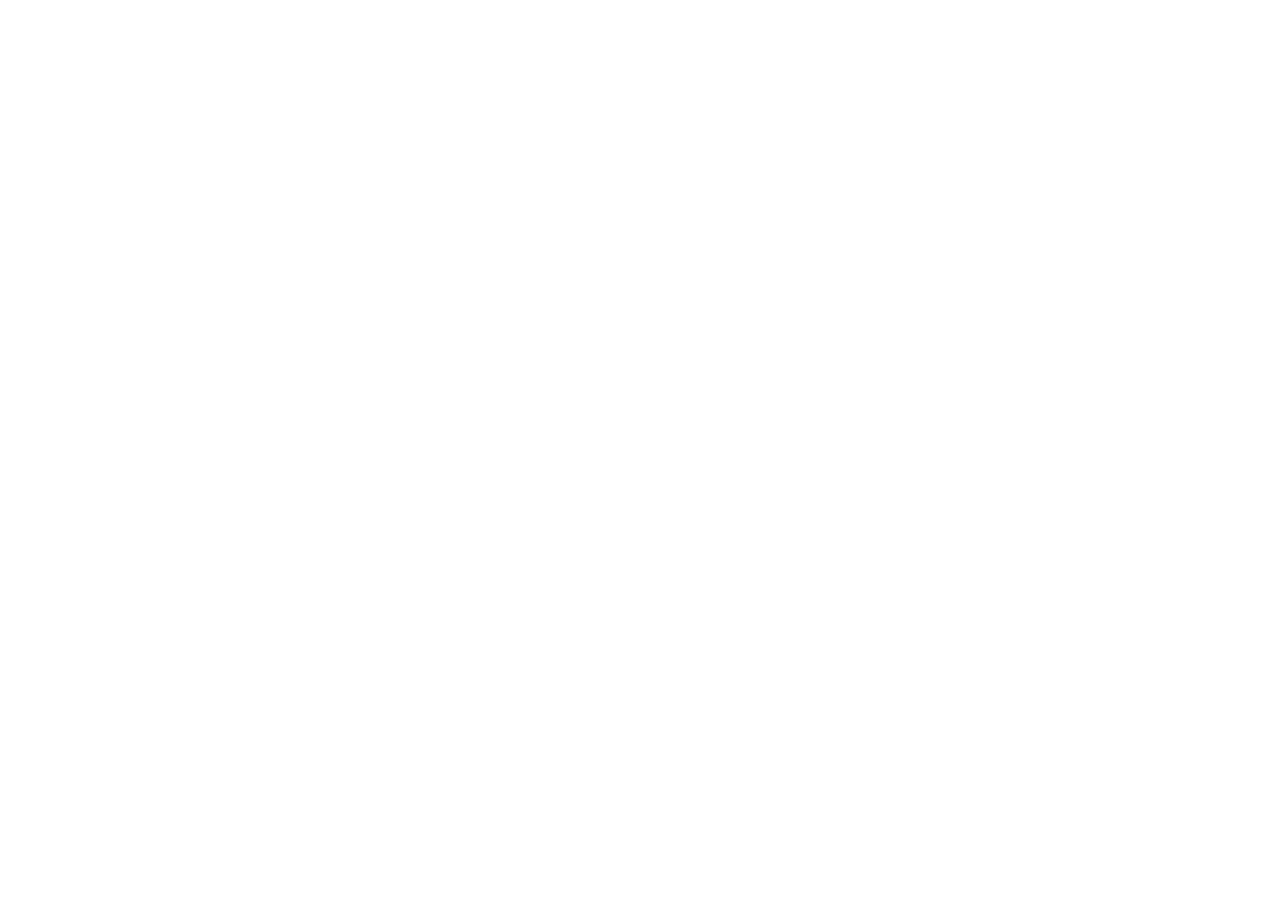
==== Game.html @ 3191d6f3 "Added Final Files" ====
<!DOCTYPE html>
<html>
<head>
    <meta charset="UTF-8">
    <title>Breakout</title>
    <link rel="stylesheet" type="text/css" href="game.css">
</head>

<body>
    <canvas id="canvas"></canvas>
    <img class="color" id="light-blue" src="D:/BreakBuilder-test/Tiles/Breakout Tile Set Free/PNG/11-Breakout-Tiles.png" />
    <img class="color" id="dark-blue" src="D:/BreakBuilder-test/Tiles/Breakout Tile Set Free/PNG/01-Breakout-Tiles.png"/>
    <img class="color" id="purple" src="D:/BreakBuilder-test/Tiles/Breakout Tile Set Free/PNG/05-Breakout-Tiles.png"/>
    <img class="color" id="light-green" src="D:/BreakBuilder-test/Tiles/Breakout Tile Set Free/PNG/03-Breakout-Tiles.png"/>
    <img class="color" id="red" src="D:/BreakBuilder-test/Tiles/Breakout Tile Set Free/PNG/07-Breakout-Tiles.png"/>
    <img class="color" id="orange" src="D:/BreakBuilder-test/Tiles/Breakout Tile Set Free/PNG/09-Breakout-Tiles.png"/>
    <img class="color" id="yellow" src="D:/BreakBuilder-test/Tiles/Breakout Tile Set Free/PNG/13-Breakout-Tiles.png"/>
    <img class="color" id="dark-green" src="D:/BreakBuilder-test/Tiles/Breakout Tile Set Free/PNG/15-Breakout-Tiles.png"/>
    <img class="color" id="brown" src="D:/BreakBuilder-test/Tiles/Breakout Tile Set Free/PNG/19-Breakout-Tiles.png"/>
    <img id="paddle" src="D:/BreakBuilder-test/Tiles/Breakout Tile Set Free/PNG/49-Breakout-Tiles.png"/>
    <img id="paddle1" src="D:/BreakBuilder-test/Tiles/Breakout Tile Set Free/PNG/paddle1.png"/>
    <img id="bg" src="D:/BreakBuilder-test/Tiles/Breakout Tile Set Free/PNG/bg.jpg"/>
    <img id="heart" src="D:/BreakBuilder-test/Tiles/Breakout Tile Set Free/PNG/heart.png"/>
    <img id="super" src="D:/BreakBuilder-test/Tiles/Breakout Tile Set Free/PNG/super.png"/>
    <img id="slime" src="D:/BreakBuilder-test/Tiles/Breakout Tile Set Free/PNG/slime.png"/>
    <img id="longer" src="D:/BreakBuilder-test/Tiles/Breakout Tile Set Free/PNG/longer.png"/>

<script src="game.js"></script>
</body>

</html>
---- game.css ----
body {
    margin: 0;
    overflow: hidden;
    }
    
canvas {
    background: url("D:/BreakBuilder-test/Tiles/Breakout Tile Set Free/PNG/background.gif");
    display: block;
    }
.color,#paddle,#paddle1,#bg,#heart,#slime,#super,#longer{ 
    display:none;
}
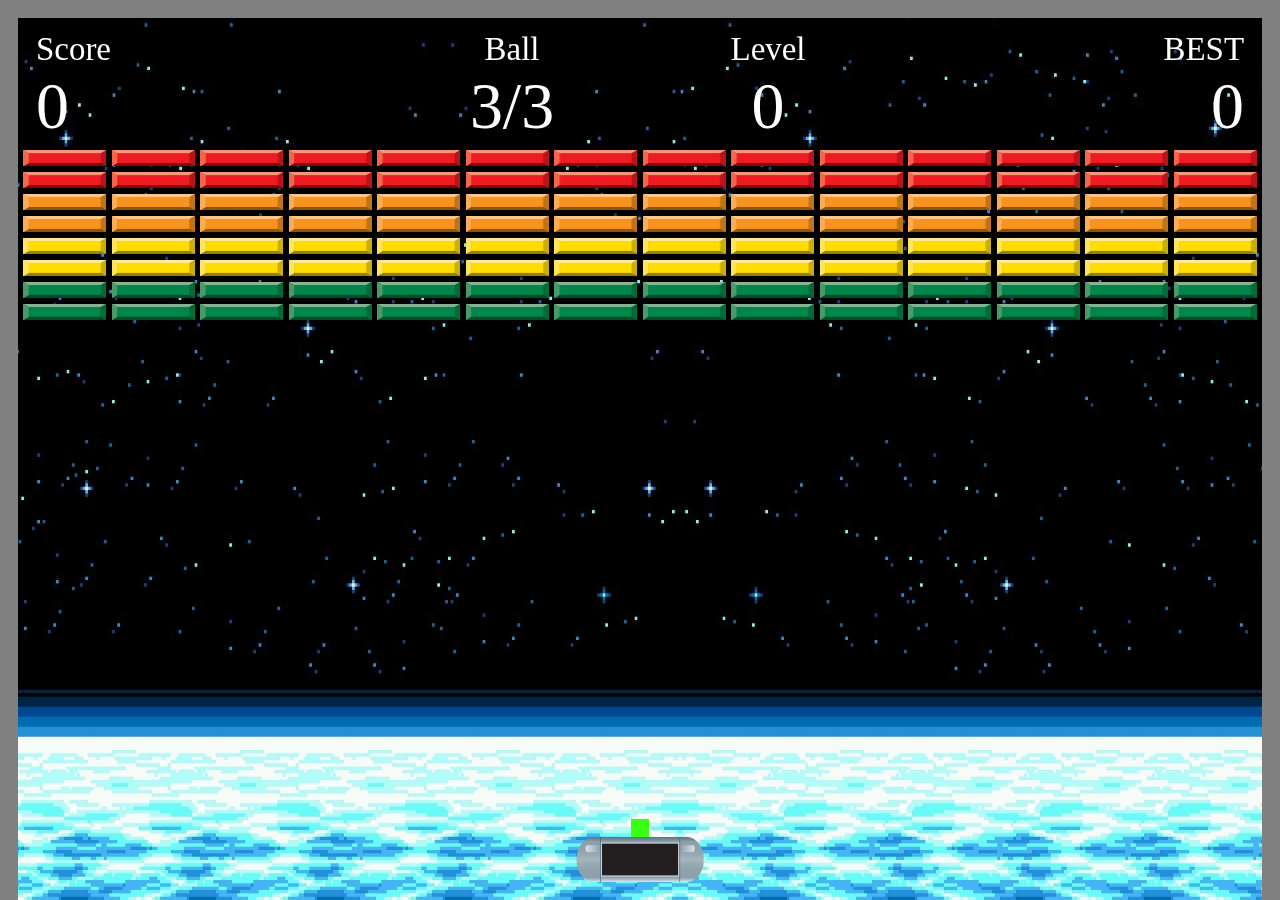
==== commit 94682a05: "Update Game.html" ====
--- a/Game.html
+++ b/Game.html
@@ -8,24 +8,24 @@
 
 <body>
     <canvas id="canvas"></canvas>
-    <img class="color" id="light-blue" src="D:/BreakBuilder-test/Tiles/Breakout Tile Set Free/PNG/11-Breakout-Tiles.png" />
-    <img class="color" id="dark-blue" src="D:/BreakBuilder-test/Tiles/Breakout Tile Set Free/PNG/01-Breakout-Tiles.png"/>
-    <img class="color" id="purple" src="D:/BreakBuilder-test/Tiles/Breakout Tile Set Free/PNG/05-Breakout-Tiles.png"/>
-    <img class="color" id="light-green" src="D:/BreakBuilder-test/Tiles/Breakout Tile Set Free/PNG/03-Breakout-Tiles.png"/>
-    <img class="color" id="red" src="D:/BreakBuilder-test/Tiles/Breakout Tile Set Free/PNG/07-Breakout-Tiles.png"/>
-    <img class="color" id="orange" src="D:/BreakBuilder-test/Tiles/Breakout Tile Set Free/PNG/09-Breakout-Tiles.png"/>
-    <img class="color" id="yellow" src="D:/BreakBuilder-test/Tiles/Breakout Tile Set Free/PNG/13-Breakout-Tiles.png"/>
-    <img class="color" id="dark-green" src="D:/BreakBuilder-test/Tiles/Breakout Tile Set Free/PNG/15-Breakout-Tiles.png"/>
-    <img class="color" id="brown" src="D:/BreakBuilder-test/Tiles/Breakout Tile Set Free/PNG/19-Breakout-Tiles.png"/>
-    <img id="paddle" src="D:/BreakBuilder-test/Tiles/Breakout Tile Set Free/PNG/49-Breakout-Tiles.png"/>
-    <img id="paddle1" src="D:/BreakBuilder-test/Tiles/Breakout Tile Set Free/PNG/paddle1.png"/>
-    <img id="bg" src="D:/BreakBuilder-test/Tiles/Breakout Tile Set Free/PNG/bg.jpg"/>
-    <img id="heart" src="D:/BreakBuilder-test/Tiles/Breakout Tile Set Free/PNG/heart.png"/>
-    <img id="super" src="D:/BreakBuilder-test/Tiles/Breakout Tile Set Free/PNG/super.png"/>
-    <img id="slime" src="D:/BreakBuilder-test/Tiles/Breakout Tile Set Free/PNG/slime.png"/>
-    <img id="longer" src="D:/BreakBuilder-test/Tiles/Breakout Tile Set Free/PNG/longer.png"/>
+    <img class="color" id="light-blue" src="/Tiles/Breakout Tile Set Free/PNG/11-Breakout-Tiles.png" />
+    <img class="color" id="dark-blue" src="/Tiles/Breakout Tile Set Free/PNG/01-Breakout-Tiles.png"/>
+    <img class="color" id="purple" src="/Tiles/Breakout Tile Set Free/PNG/05-Breakout-Tiles.png"/>
+    <img class="color" id="light-green" src="/Tiles/Breakout Tile Set Free/PNG/03-Breakout-Tiles.png"/>
+    <img class="color" id="red" src="/Tiles/Breakout Tile Set Free/PNG/07-Breakout-Tiles.png"/>
+    <img class="color" id="orange" src="/Tiles/Breakout Tile Set Free/PNG/09-Breakout-Tiles.png"/>
+    <img class="color" id="yellow" src="/Tiles/Breakout Tile Set Free/PNG/13-Breakout-Tiles.png"/>
+    <img class="color" id="dark-green" src="/Tiles/Breakout Tile Set Free/PNG/15-Breakout-Tiles.png"/>
+    <img class="color" id="brown" src="/Tiles/Breakout Tile Set Free/PNG/19-Breakout-Tiles.png"/>
+    <img id="paddle" src="/Tiles/Breakout Tile Set Free/PNG/49-Breakout-Tiles.png"/>
+    <img id="paddle1" src="/Tiles/Breakout Tile Set Free/PNG/paddle1.png"/>
+    <img id="bg" src="/Tiles/Breakout Tile Set Free/PNG/bg.jpg"/>
+    <img id="heart" src="/Tiles/Breakout Tile Set Free/PNG/heart.png"/>
+    <img id="super" src="/Tiles/Breakout Tile Set Free/PNG/super.png"/>
+    <img id="slime" src="/Tiles/Breakout Tile Set Free/PNG/slime.png"/>
+    <img id="longer" src="/Tiles/Breakout Tile Set Free/PNG/longer.png"/>
 
 <script src="game.js"></script>
 </body>
 
-</html>+</html>
